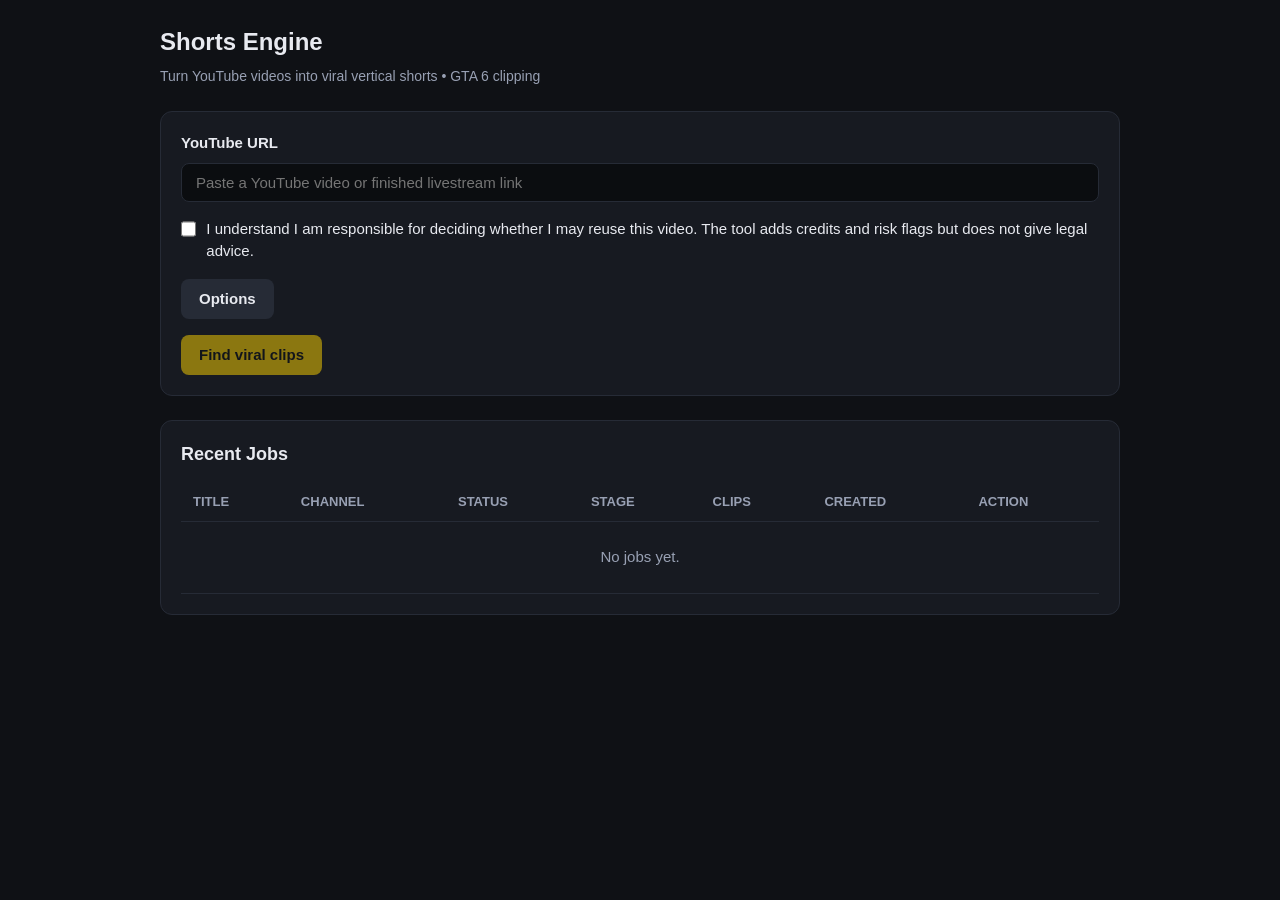
==== web/index.html @ 6ced2daa "M0: scaffold: project skeleton, core schemas, database, and system api" ====
<!DOCTYPE html>
<html lang="en">
<head>
  <meta charset="UTF-8">
  <meta name="viewport" content="width=device-width, initial-scale=1.0">
  <title>Shorts Engine</title>
  <link rel="stylesheet" href="/web/css/style.css">
</head>
<body>
  <div class="container">
    <header>
      <h1>Shorts Engine</h1>
      <p class="subtitle">Turn YouTube videos into viral vertical shorts &bull; GTA 6 clipping</p>
    </header>

    <div id="sys-banner" class="banner"></div>

    <div class="card">
      <div class="form-group">
        <label for="url-input">YouTube URL</label>
        <input type="text" id="url-input" placeholder="Paste a YouTube video or finished livestream link">
      </div>

      <div class="form-group">
        <label class="checkbox-label" for="ack-fair-use">
          <input type="checkbox" id="ack-fair-use">
          <span>I understand I am responsible for deciding whether I may reuse this video. The tool adds credits and risk flags but does not give legal advice.</span>
        </label>
      </div>

      <div class="form-group">
        <button type="button" id="options-toggle" class="btn btn-secondary">Options</button>
      </div>

      <div id="options-panel" class="card" style="display: none; margin-top: 12px; background: #12141a;">
        <div class="form-group">
          <label for="opt-min-tier">Min Tier</label>
          <select id="opt-min-tier">
            <option value="A">A Tier (Top viral potential)</option>
            <option value="B">B Tier (Solid viral potential)</option>
            <option value="C" selected>C Tier (All acceptable clips)</option>
          </select>
        </div>

        <div class="form-group">
          <label for="opt-max-clip-s">Max Clip Duration (seconds)</label>
          <input type="number" id="opt-max-clip-s" min="20" max="90" value="60">
        </div>

        <div class="form-group">
          <label for="opt-layout">Layout</label>
          <select id="opt-layout">
            <option value="auto" selected>Auto detect</option>
            <option value="gameplay">Gameplay (crop center)</option>
            <option value="facecam">Facecam split</option>
            <option value="talking_head">Talking head</option>
          </select>
        </div>

        <div class="form-group">
          <label class="checkbox-label" for="opt-effects">
            <input type="checkbox" id="opt-effects" checked>
            <span>AI Director &amp; Effects (zooms, arrows, hook card)</span>
          </label>
        </div>

        <div class="form-group">
          <label class="checkbox-label" for="opt-fast">
            <input type="checkbox" id="opt-fast">
            <span>Fast lane (batches of 6)</span>
          </label>
        </div>

        <div class="form-group">
          <label class="checkbox-label" for="opt-quality">
            <input type="checkbox" id="opt-quality">
            <span>Max quality (1440p)</span>
          </label>
        </div>

        <div class="form-group">
          <label class="checkbox-label" for="opt-second-look">
            <input type="checkbox" id="opt-second-look" disabled>
            <span>Second look pass (available in M5)</span>
          </label>
        </div>
      </div>

      <button type="button" id="start-btn" class="btn" disabled>Find viral clips</button>
    </div>

    <div class="card">
      <h2 style="font-size: 18px; margin-bottom: 14px;">Recent Jobs</h2>
      <table id="jobs-list">
        <thead>
          <tr>
            <th>Title</th>
            <th>Channel</th>
            <th>Status</th>
            <th>Stage</th>
            <th>Clips</th>
            <th>Created</th>
            <th>Action</th>
          </tr>
        </thead>
        <tbody>
          <tr>
            <td colspan="7" style="color: var(--muted); text-align: center; padding: 24px;">No jobs yet.</td>
          </tr>
        </tbody>
      </table>
    </div>
  </div>

  <script type="module">
    // Minimal M0 script for options toggle and basic health display
    const toggle = document.getElementById("options-toggle");
    const panel = document.getElementById("options-panel");
    if (toggle && panel) {
      toggle.addEventListener("click", () => {
        panel.style.display = panel.style.display === "none" ? "block" : "none";
      });
    }

    // Check system status on page load
    async function checkSystem() {
      try {
        const res = await fetch("/api/system/check");
        if (res.ok) {
          const checks = await res.json();
          const failures = checks.filter(c => c.status === "FAIL");
          const warnings = checks.filter(c => c.status === "WARN");
          const banner = document.getElementById("sys-banner");
          if (failures.length > 0) {
            banner.className = "banner bad";
            banner.innerHTML = `<strong>System Configuration Issues:</strong><ul>` +
              failures.map(f => `<li>${f.check}: ${f.detail} (Fix: ${f.fix})</li>`).join("") + `</ul>`;
          } else if (warnings.length > 0) {
            banner.className = "banner warn";
            banner.innerHTML = `<strong>System Warnings:</strong><ul>` +
              warnings.map(w => `<li>${w.check}: ${w.detail}</li>`).join("") + `</ul>`;
          }
        }
      } catch (err) {
        console.error("System check fetch error", err);
      }
    }
    checkSystem();
  </script>
</body>
</html>
---- web/css/style.css ----
:root {
  --bg: #0f1115;
  --panel: #171a21;
  --panel-border: #262b36;
  --text: #e8eaf0;
  --muted: #98a0b3;
  --accent: #ffd400;
  --accent-text: #0f1115;
  --ok: #2ecc71;
  --warn: #f5a623;
  --bad: #ff5a5f;
  --font-stack: -apple-system, BlinkMacSystemFont, "Segoe UI", Roboto, Helvetica, Arial, sans-serif;
}

* {
  box-sizing: border-box;
  margin: 0;
  padding: 0;
}

body {
  background-color: var(--bg);
  color: var(--text);
  font-family: var(--font-stack);
  font-size: 15px;
  line-height: 1.5;
  padding: 24px;
}

.container {
  max-width: 960px;
  margin: 0 auto;
}

header {
  margin-bottom: 24px;
}

h1 {
  font-size: 24px;
  font-weight: 700;
  margin-bottom: 6px;
}

.subtitle {
  color: var(--muted);
  font-size: 14px;
}

.banner {
  padding: 12px 16px;
  border-radius: 8px;
  margin-bottom: 20px;
  display: none;
}

.banner.warn {
  display: block;
  background-color: rgba(245, 166, 35, 0.15);
  border: 1px solid var(--warn);
  color: #ffc266;
}

.banner.bad {
  display: block;
  background-color: rgba(255, 90, 95, 0.15);
  border: 1px solid var(--bad);
  color: #ffa1a4;
}

.card {
  background-color: var(--panel);
  border: 1px solid var(--panel-border);
  border-radius: 12px;
  padding: 20px;
  margin-bottom: 24px;
}

.form-group {
  margin-bottom: 16px;
}

label {
  display: block;
  font-weight: 600;
  margin-bottom: 8px;
}

input[type="text"], select, textarea {
  width: 100%;
  padding: 10px 14px;
  background-color: #0b0d10;
  border: 1px solid var(--panel-border);
  border-radius: 8px;
  color: var(--text);
  font-size: 15px;
}

input[type="text"]:focus, select:focus, textarea:focus {
  outline: 2px solid var(--accent);
  border-color: transparent;
}

.checkbox-label {
  display: flex;
  align-items: flex-start;
  gap: 10px;
  font-weight: 400;
  cursor: pointer;
}

.checkbox-label input[type="checkbox"] {
  margin-top: 3px;
  width: 16px;
  height: 16px;
  accent-color: var(--accent);
}

.btn {
  display: inline-flex;
  align-items: center;
  justify-content: center;
  min-height: 40px;
  padding: 8px 18px;
  border-radius: 8px;
  font-weight: 600;
  cursor: pointer;
  border: none;
  font-size: 15px;
  background-color: var(--accent);
  color: var(--accent-text);
  transition: opacity 0.15s ease;
}

.btn:disabled {
  opacity: 0.5;
  cursor: not-allowed;
}

.btn-secondary {
  background-color: #262b36;
  color: var(--text);
}

table {
  width: 100%;
  border-collapse: collapse;
}

th, td {
  padding: 10px 12px;
  text-align: left;
  border-bottom: 1px solid var(--panel-border);
}

th {
  color: var(--muted);
  font-size: 13px;
  font-weight: 600;
  text-transform: uppercase;
}

.badge {
  display: inline-block;
  padding: 2px 8px;
  border-radius: 4px;
  font-size: 12px;
  font-weight: 600;
}

.badge-queued { background: #3b4252; color: #eceff4; }
.badge-running { background: #5e81ac; color: #eceff4; }
.badge-review { background: var(--ok); color: #0f1115; }
.badge-failed { background: var(--bad); color: #fff; }
.badge-canceled { background: #4c566a; color: #d8dee9; }
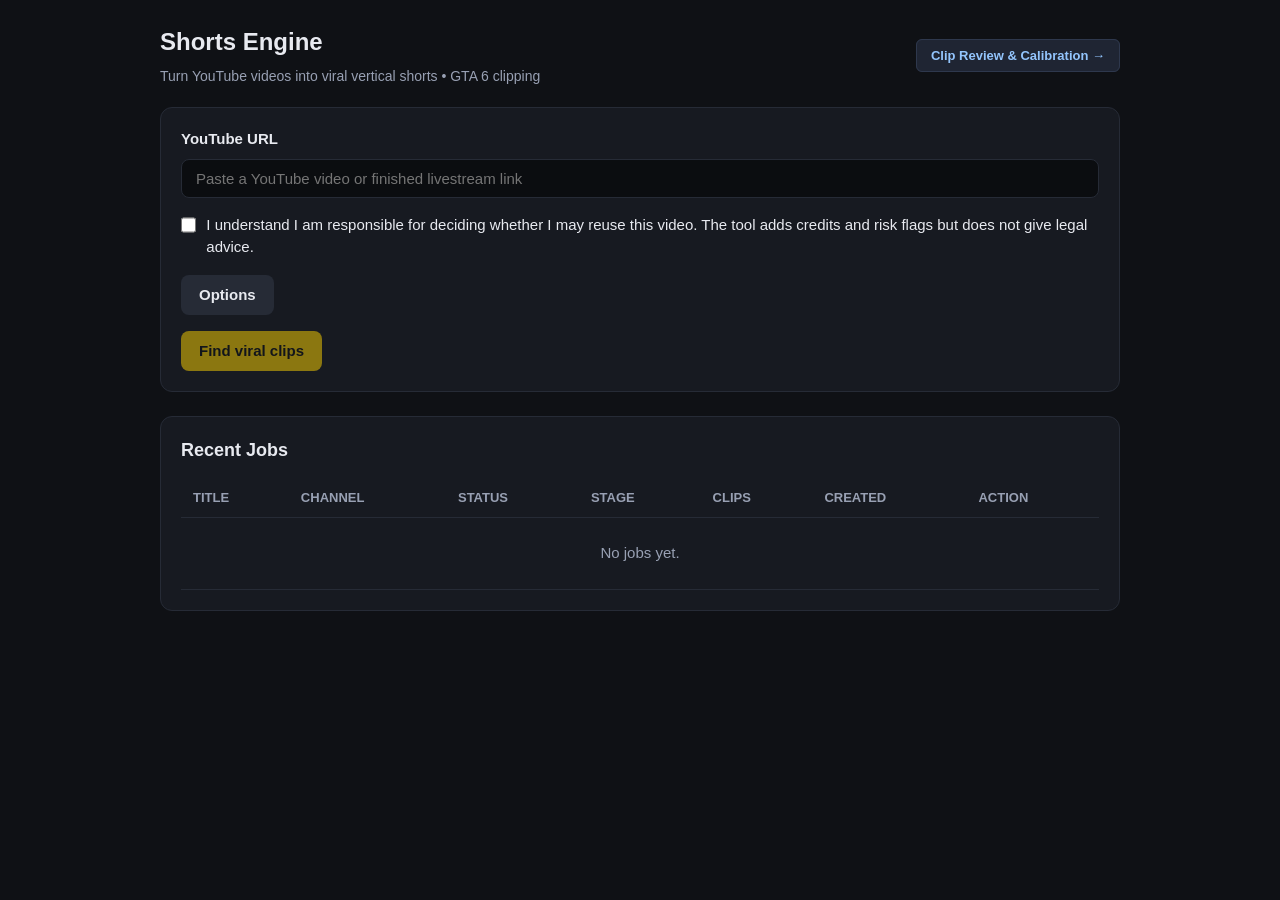
==== commit 2b19a001: "feat(vlm): download qwen2.5vl:3b to D:\Open_Source_Weights\ollama and wire query_vlm_frame" ====
--- a/web/index.html
+++ b/web/index.html
@@ -8,9 +8,16 @@
 </head>
 <body>
   <div class="container">
-    <header>
-      <h1>Shorts Engine</h1>
-      <p class="subtitle">Turn YouTube videos into viral vertical shorts &bull; GTA 6 clipping</p>
+    <header style="display: flex; justify-content: space-between; align-items: center; margin-bottom: 20px;">
+      <div>
+        <h1>Shorts Engine</h1>
+        <p class="subtitle">Turn YouTube videos into viral vertical shorts &bull; GTA 6 clipping</p>
+      </div>
+      <div>
+        <a href="/review" style="background: #1f2533; color: #93c5fd; padding: 8px 14px; border-radius: 6px; text-decoration: none; font-size: 13px; font-weight: 600; border: 1px solid #2e384d;">
+          Clip Review &amp; Calibration &rarr;
+        </a>
+      </div>
     </header>
 
     <div id="sys-banner" class="banner"></div>
@@ -80,13 +87,30 @@
 
         <div class="form-group">
           <label class="checkbox-label" for="opt-second-look">
-            <input type="checkbox" id="opt-second-look" disabled>
-            <span>Second look pass (available in M5)</span>
+            <input type="checkbox" id="opt-second-look">
+            <span>Second look pass (rescue borderline moments near threshold)</span>
           </label>
         </div>
       </div>
 
       <button type="button" id="start-btn" class="btn" disabled>Find viral clips</button>
+    </div>
+
+    <!-- Results Performance Summary (M5) -->
+    <div id="results-card" class="card" style="display: none;">
+      <h2 style="font-size: 18px; margin-bottom: 14px;">Top Performing Clips (Logged Analytics)</h2>
+      <table id="results-list">
+        <thead>
+          <tr>
+            <th>Clip</th>
+            <th>Platform</th>
+            <th>Views</th>
+            <th>Likes</th>
+            <th>Logged</th>
+          </tr>
+        </thead>
+        <tbody></tbody>
+      </table>
     </div>
 
     <div class="card">
@@ -112,40 +136,6 @@
     </div>
   </div>
 
-  <script type="module">
-    // Minimal M0 script for options toggle and basic health display
-    const toggle = document.getElementById("options-toggle");
-    const panel = document.getElementById("options-panel");
-    if (toggle && panel) {
-      toggle.addEventListener("click", () => {
-        panel.style.display = panel.style.display === "none" ? "block" : "none";
-      });
-    }
-
-    // Check system status on page load
-    async function checkSystem() {
-      try {
-        const res = await fetch("/api/system/check");
-        if (res.ok) {
-          const checks = await res.json();
-          const failures = checks.filter(c => c.status === "FAIL");
-          const warnings = checks.filter(c => c.status === "WARN");
-          const banner = document.getElementById("sys-banner");
-          if (failures.length > 0) {
-            banner.className = "banner bad";
-            banner.innerHTML = `<strong>System Configuration Issues:</strong><ul>` +
-              failures.map(f => `<li>${f.check}: ${f.detail} (Fix: ${f.fix})</li>`).join("") + `</ul>`;
-          } else if (warnings.length > 0) {
-            banner.className = "banner warn";
-            banner.innerHTML = `<strong>System Warnings:</strong><ul>` +
-              warnings.map(w => `<li>${w.check}: ${w.detail}</li>`).join("") + `</ul>`;
-          }
-        }
-      } catch (err) {
-        console.error("System check fetch error", err);
-      }
-    }
-    checkSystem();
-  </script>
+  <script type="module" src="/web/js/home.js"></script>
 </body>
 </html>
--- a/web/css/style.css
+++ b/web/css/style.css
@@ -173,3 +173,67 @@
 .badge-review { background: var(--ok); color: #0f1115; }
 .badge-failed { background: var(--bad); color: #fff; }
 .badge-canceled { background: #4c566a; color: #d8dee9; }
+
+/* Modal Editor (M5) */
+.modal-backdrop {
+  position: fixed;
+  top: 0;
+  left: 0;
+  width: 100vw;
+  height: 100vh;
+  background: rgba(0, 0, 0, 0.85);
+  display: flex;
+  align-items: center;
+  justify-content: center;
+  z-index: 1000;
+}
+
+.modal-box {
+  background: var(--panel);
+  border: 1px solid var(--panel-border);
+  border-radius: 12px;
+  max-width: 680px;
+  width: 92%;
+  max-height: 90vh;
+  overflow-y: auto;
+  padding: 24px;
+  display: flex;
+  flex-direction: column;
+  gap: 16px;
+}
+
+.editor-word {
+  display: inline-block;
+  padding: 2px 4px;
+  margin: 1px;
+  border-radius: 4px;
+  cursor: pointer;
+  user-select: none;
+  font-size: 14px;
+}
+
+.editor-word:hover {
+  background: #262b36;
+}
+
+.editor-word.emphasized {
+  color: var(--accent);
+  background: rgba(255, 212, 0, 0.15);
+  font-weight: 700;
+}
+
+.effect-item-row {
+  display: flex;
+  justify-content: space-between;
+  align-items: center;
+  background: #0b0d10;
+  border: 1px solid var(--panel-border);
+  border-radius: 6px;
+  padding: 8px 12px;
+  margin-bottom: 8px;
+}
+
+.btn-copied {
+  background-color: var(--ok) !important;
+  color: #0f1115 !important;
+}
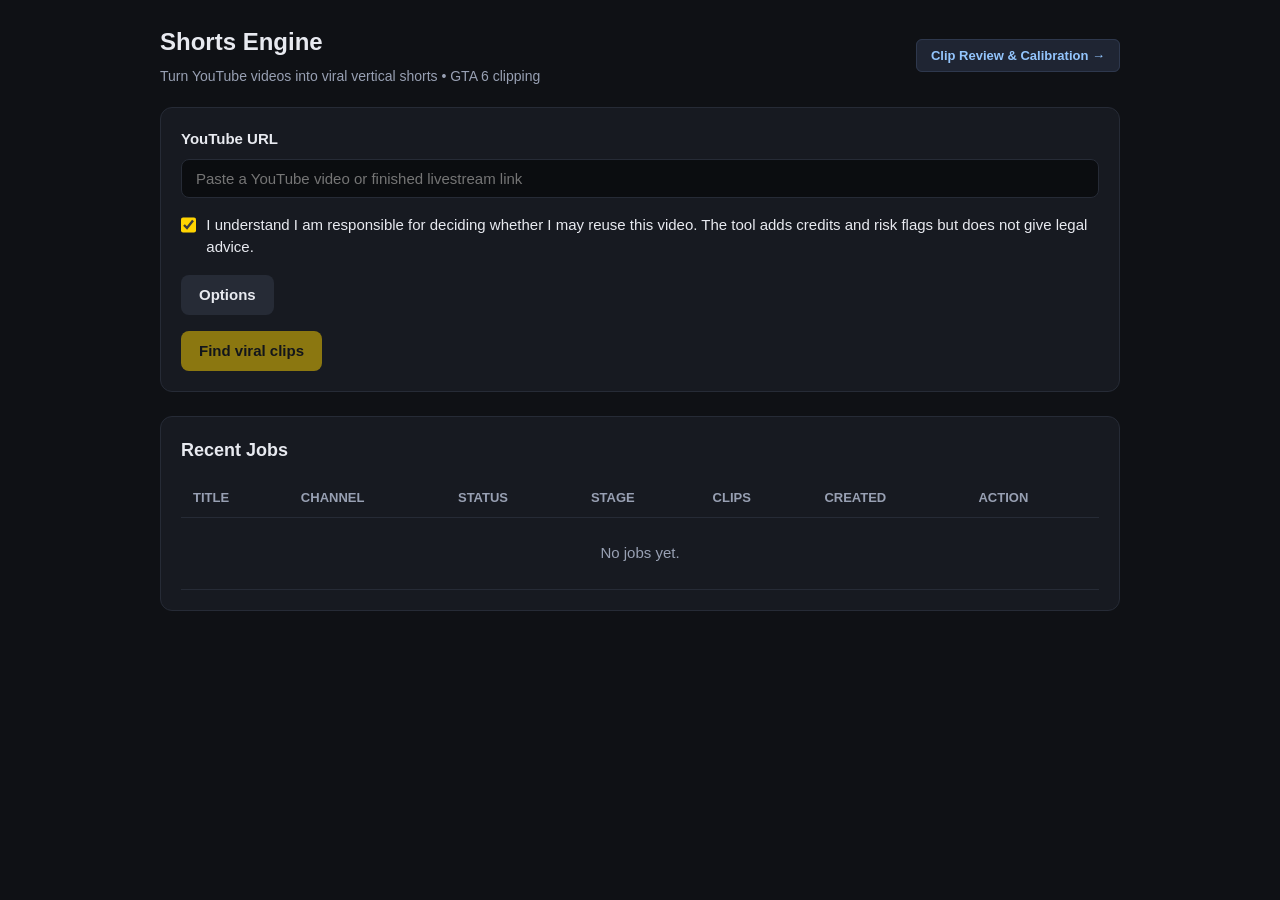
==== commit 59d0e7ea: "feat(startup): automate Ollama launch, browser opening, and error handling in start.bat" ====
--- a/web/index.html
+++ b/web/index.html
@@ -30,7 +30,7 @@
 
       <div class="form-group">
         <label class="checkbox-label" for="ack-fair-use">
-          <input type="checkbox" id="ack-fair-use">
+          <input type="checkbox" id="ack-fair-use" checked>
           <span>I understand I am responsible for deciding whether I may reuse this video. The tool adds credits and risk flags but does not give legal advice.</span>
         </label>
       </div>
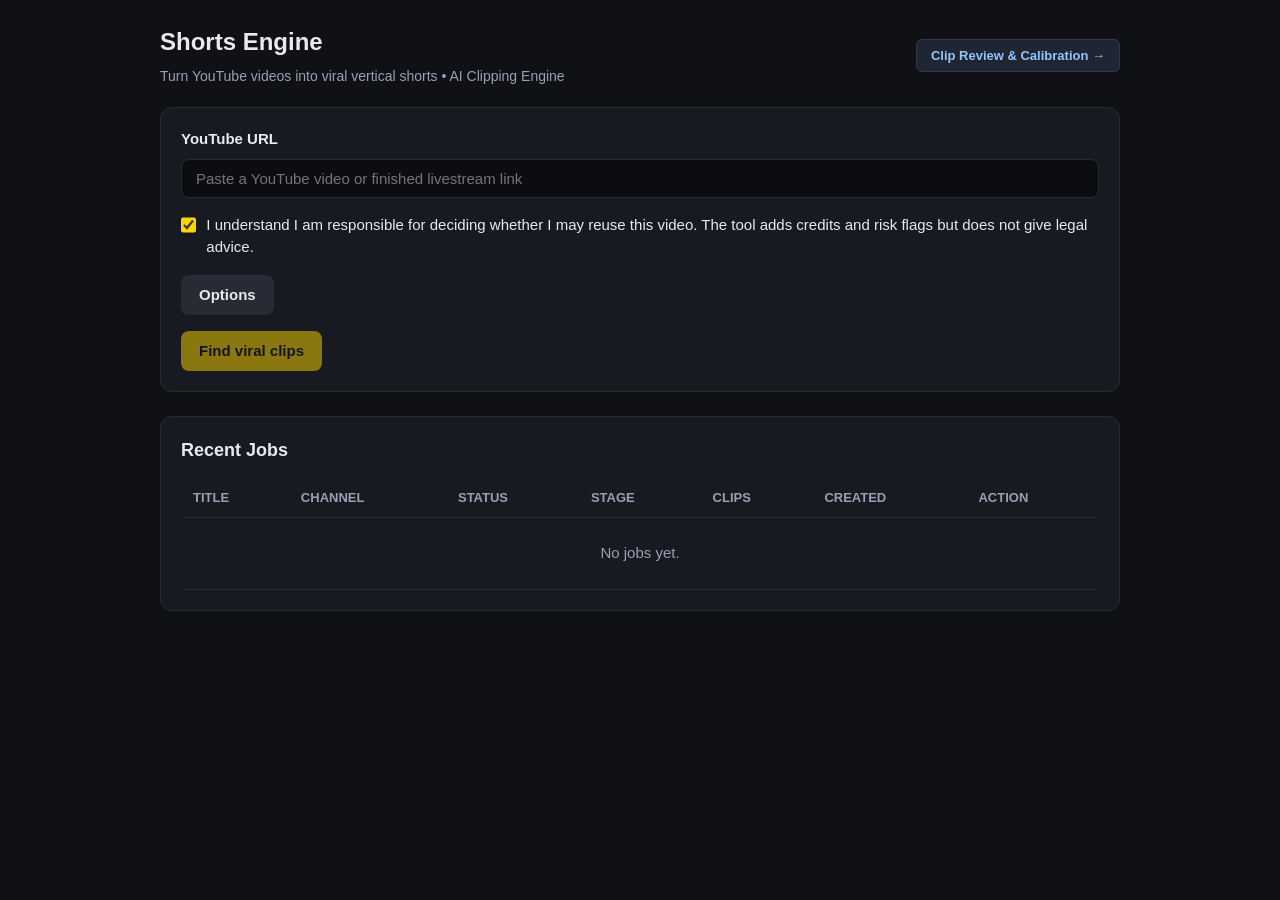
==== commit 93c02fa0: "feat(portability): cross-platform relative weights, setup wizard, and domain generalization - Defaul" ====
--- a/web/index.html
+++ b/web/index.html
@@ -11,7 +11,7 @@
     <header style="display: flex; justify-content: space-between; align-items: center; margin-bottom: 20px;">
       <div>
         <h1>Shorts Engine</h1>
-        <p class="subtitle">Turn YouTube videos into viral vertical shorts &bull; GTA 6 clipping</p>
+        <p class="subtitle">Turn YouTube videos into viral vertical shorts &bull; AI Clipping Engine</p>
       </div>
       <div>
         <a href="/review" style="background: #1f2533; color: #93c5fd; padding: 8px 14px; border-radius: 6px; text-decoration: none; font-size: 13px; font-weight: 600; border: 1px solid #2e384d;">
